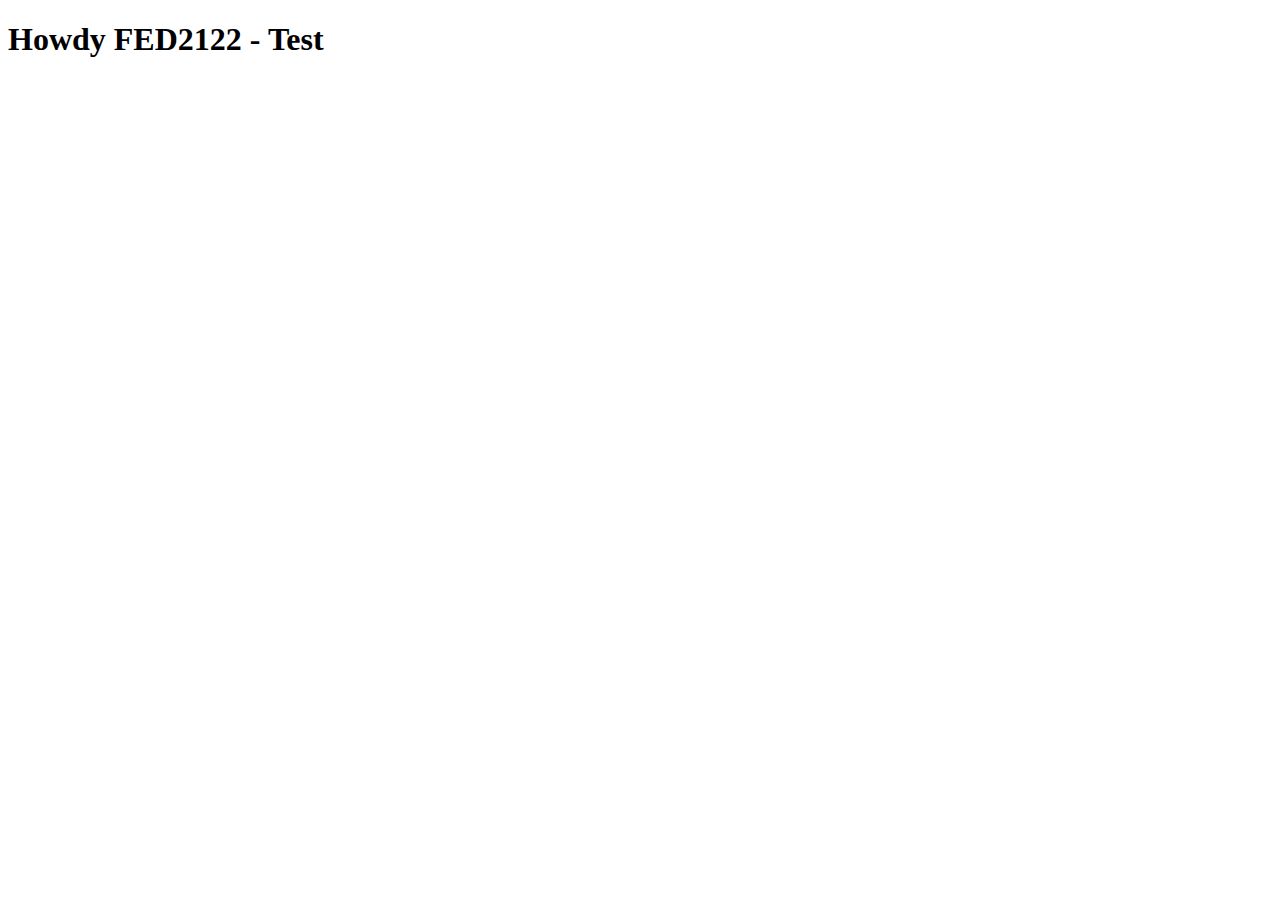
==== index.html @ fca801f0 "Add files via upload" ====
<!doctype html>
<html lang="nl">
	
<head>
	<meta charset="UTF-8">
	<meta name="author" content="jouw naam">
	<meta name="viewport" content="width=device-width, initial-scale=1">
	
	<title>Howdy FED2122</title>
	
	<link href="styles/style.css" rel="stylesheet">
	<link rel="icon" type="image/svg+xml" href="images/favicon.svg">
</head>

<body>
	<h1>Howdy FED2122 - Test</h1>

	<script src="scripts/script.js"></script>
</body>
	
</html>
---- styles/style.css ----
/* CSS Document */
*, *::after, *::before {
  box-sizing:border-box;  
}
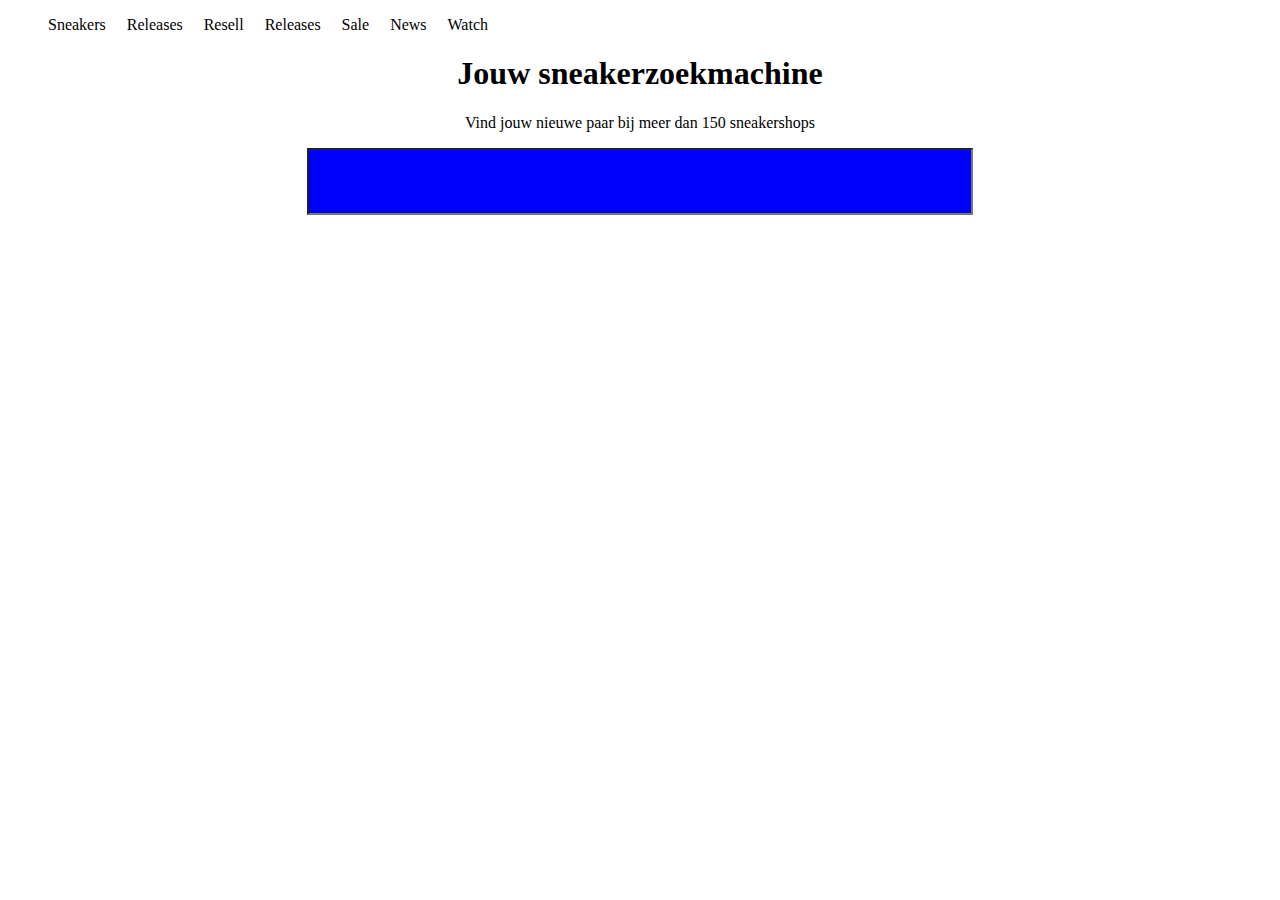
==== commit ed31ef64: "nieuwe files geupload" ====
--- a/index.html
+++ b/index.html
@@ -10,11 +10,26 @@
 	
 	<link href="styles/style.css" rel="stylesheet">
 	<link rel="icon" type="image/svg+xml" href="images/favicon.svg">
+	<nav>
+		<ul>
+			<li>Sneakers</li>
+			<li>Releases</li>
+			<li>Resell</li>
+			<li>Releases</li>
+			<li>Sale</li>
+			<li>News</li>
+			<li>Watch</li>
+		</ul>
+	</nav>
 </head>
 
 <body>
-	<h1>Howdy FED2122 - Test</h1>
+	<h1>Jouw sneakerzoekmachine</h1>
+	<p>Vind jouw nieuwe paar bij meer dan 150 sneakershops</p>
 
+	<form>
+		<input class="textbox" type="textbox>">
+	</form>
 	<script src="scripts/script.js"></script>
 </body>
 	
--- a/styles/style.css
+++ b/styles/style.css
@@ -3,3 +3,32 @@
   box-sizing:border-box;  
 }
 
+h1{
+  text-align: center;
+  size: 200%;
+}
+
+p{
+  text-align: center;
+}
+
+nav{
+  margin-right: 10em;
+}
+
+ul{
+  list-style: none;
+  width: 30em;
+  display: flex;
+  justify-content: space-between;
+ 
+}
+
+.textbox{
+  display: flex;
+  width: 50em;
+  height: 5em;
+  margin: auto;
+  padding: 10px;
+  background-color: blue;
+}
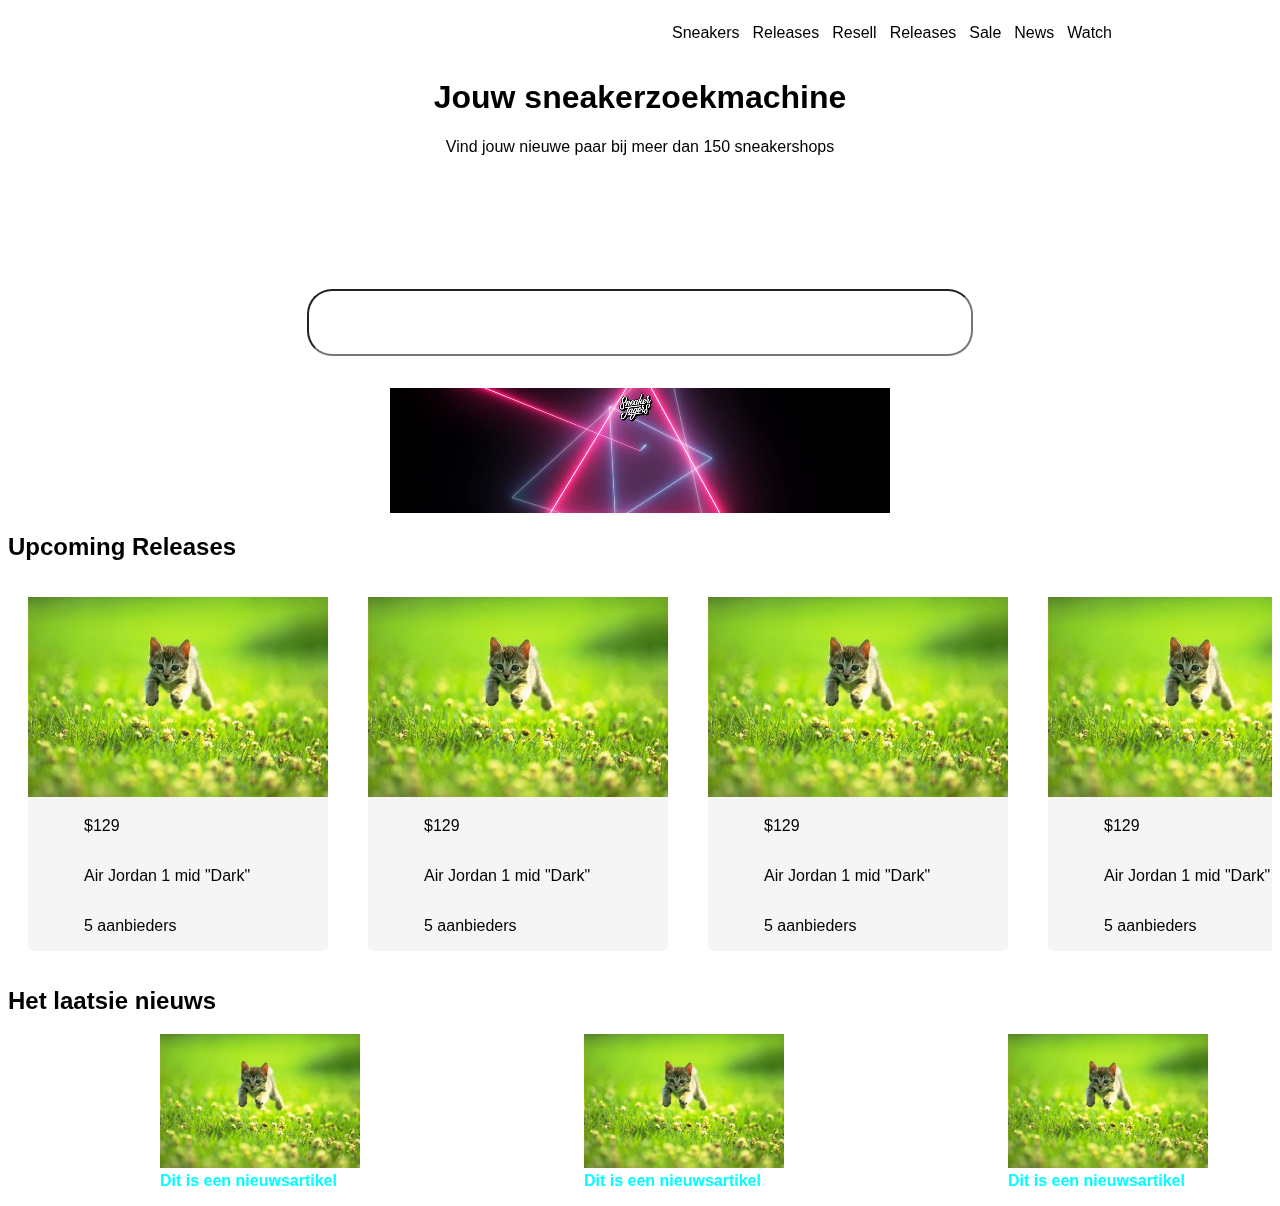
==== commit 6f4725fb: "Add files via upload" ====
--- a/index.html
+++ b/index.html
@@ -1,13 +1,13 @@
 <!doctype html>
 <html lang="nl">
-	
+
 <head>
 	<meta charset="UTF-8">
 	<meta name="author" content="jouw naam">
 	<meta name="viewport" content="width=device-width, initial-scale=1">
-	
+
 	<title>Howdy FED2122</title>
-	
+
 	<link href="styles/style.css" rel="stylesheet">
 	<link rel="icon" type="image/svg+xml" href="images/favicon.svg">
 	<nav>
@@ -30,7 +30,129 @@
 	<form>
 		<input class="textbox" type="textbox>">
 	</form>
+
+	<video width="500">
+		<source src="images/black-friday.mp4" type="video/mp4">
+	</video>
+
+	<h2>Upcoming Releases</h2>
+
+	<section>
+		<ul class="sneakerblok">
+			<li class="productfoto">
+				<img width="300" src="images/dummy-plaatje.jpg">
+			</li>
+			<li>
+				<p class="sneakerbloktekst">$129</p>
+			</li>
+			<li>
+				<p class="sneakerbloktekst">Air Jordan 1 mid "Dark"</p>
+			</li>
+			<li>
+				<p class="sneakerbloktekst">5 aanbieders</p>
+			</li>
+		</ul>
+
+		<ul class="sneakerblok">
+			<li class="productfoto">
+				<img width="300" src="images/dummy-plaatje.jpg">
+			</li>
+			<li>
+				<p class="sneakerbloktekst">$129</p>
+			</li>
+			<li>
+				<p class="sneakerbloktekst">Air Jordan 1 mid "Dark"</p>
+			</li>
+			<li>
+				<p class="sneakerbloktekst">5 aanbieders</p>
+			</li>
+		</ul>
+
+		<ul class="sneakerblok">
+			<li class="productfoto">
+				<img width="300" src="images/dummy-plaatje.jpg">
+			</li>
+			<li>
+				<p class="sneakerbloktekst">$129</p>
+			</li>
+			<li>
+				<p class="sneakerbloktekst">Air Jordan 1 mid "Dark"</p>
+			</li>
+			<li>
+				<p class="sneakerbloktekst">5 aanbieders</p>
+			</li>
+		</ul>
+
+		<ul class="sneakerblok">
+			<li class="productfoto">
+				<img width="300" src="images/dummy-plaatje.jpg">
+			</li>
+			<li>
+				<p class="sneakerbloktekst">$129</p>
+			</li>
+			<li>
+				<p class="sneakerbloktekst">Air Jordan 1 mid "Dark"</p>
+			</li>
+			<li>
+				<p class="sneakerbloktekst">5 aanbieders</p>
+			</li>
+		</ul>
+
+		<ul class="sneakerblok">
+			<li class="productfoto">
+				<img width="300" src="images/dummy-plaatje.jpg">
+			</li>
+			<li>
+				<p class="sneakerbloktekst">$129</p>
+			</li>
+			<li>
+				<p class="sneakerbloktekst">Air Jordan 1 mid "Dark"</p>
+			</li>
+			<li>
+				<p class="sneakerbloktekst">5 aanbieders</p>
+			</li>
+		</ul>
+
+		<ul class="sneakerblok">
+			<li class="productfoto">
+				<img width="300" src="images/dummy-plaatje.jpg">
+			</li>
+			<li>
+				<p class="sneakerbloktekst">$129</p>
+			</li>
+			<li>
+				<p class="sneakerbloktekst">Air Jordan 1 mid "Dark"</p>
+			</li>
+			<li>
+				<p class="sneakerbloktekst">5 aanbieders</p>
+			</li>
+		</ul>
+	</section>
+
+	<h2>Het laatsie nieuws</h2>
+
+	<selection>
+		<ul>
+			<li class="productbox">
+				<img width="200" src="images/dummy-plaatje.jpg">
+				<strong class="nieuwsartikeltekst">Dit is een nieuwsartikel</strong>
+			</li>
+
+			<li class="productbox">
+				<img width="200" src="images/dummy-plaatje.jpg">
+				<strong class="nieuwsartikeltekst">Dit is een nieuwsartikel</strong>
+			</li>
+
+			<li class="productbox">
+				<img width="200" src="images/dummy-plaatje.jpg">
+				<strong class="nieuwsartikeltekst">Dit is een nieuwsartikel</strong>
+			</li>
+
+			
+		</ul>
+	</selection>
+
 	<script src="scripts/script.js"></script>
 </body>
-	
-</html>
+
+</html>--- a/styles/style.css
+++ b/styles/style.css
@@ -3,9 +3,13 @@
   box-sizing:border-box;  
 }
 
+html{
+  font-family: Arial, Helvetica, sans-serif;
+}
+
 h1{
   text-align: center;
-  size: 200%;
+  
 }
 
 p{
@@ -13,7 +17,10 @@
 }
 
 nav{
+  display: flex;
+  justify-content: flex-end;
   margin-right: 10em;
+  
 }
 
 ul{
@@ -30,5 +37,54 @@
   height: 5em;
   margin: auto;
   padding: 10px;
-  background-color: blue;
+  background-color: white;
+  border-radius: 25px;
+  margin-top: 10em;
 }
+
+section{
+  display: flex;
+  overflow-x:auto;
+}
+
+video{
+  display: flex;
+  margin: auto;
+  margin-top: 2em;
+}
+
+.sneakerblok{
+  width: 300px;
+  display: flex;
+  flex-direction: column;
+  margin-left: 20px;
+  margin-right: 20px;
+  background-color: #F5F5F5;
+  border-radius: 5px;
+}
+
+.productfoto{
+
+  margin-left: -40px;
+ 
+}
+
+.sneakerbloktekst{
+
+  margin-left: 1em;
+  text-align: left;
+}
+
+.image{
+  margin:auto;
+}
+
+.nieuwsartikeltekst{
+  color: aqua;
+  display: flex;
+}
+
+.productbox{
+  margin-left: 7em;
+  margin-right: 7em;
+}